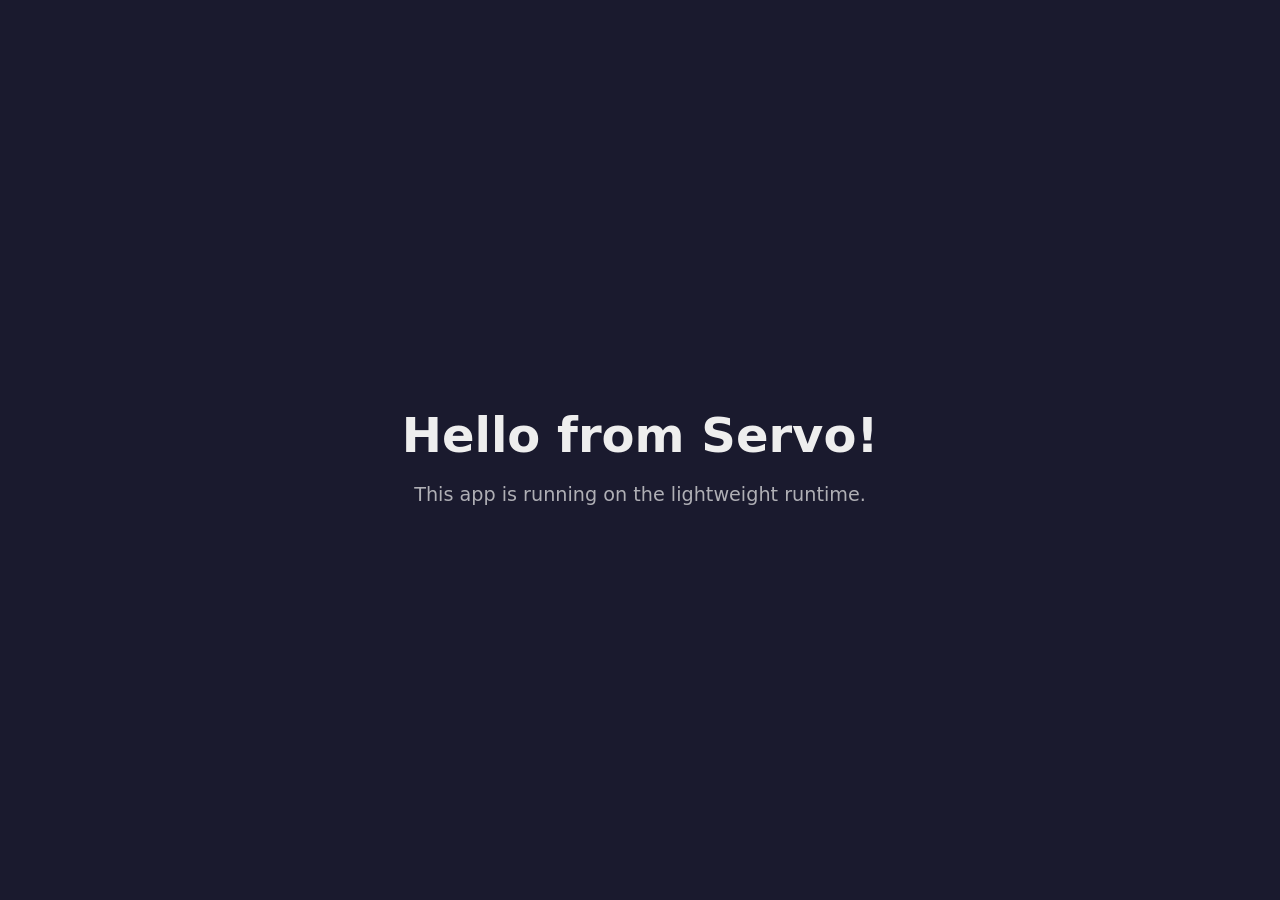
==== examples/hello-world/frontend/index.html @ aa3e48a2 "feat: add hello-world example app Signed-off-by: Fabien Dupont <fabiendupont@pm.me>" ====
<!DOCTYPE html>
<html>
<head>
    <meta charset="utf-8">
    <title>Hello World</title>
    <style>
        body {
            font-family: system-ui, sans-serif;
            display: flex;
            justify-content: center;
            align-items: center;
            min-height: 100vh;
            margin: 0;
            background: #1a1a2e;
            color: #eee;
        }
        .container { text-align: center; }
        h1 { font-size: 3rem; margin-bottom: 0.5rem; }
        p { font-size: 1.2rem; opacity: 0.7; }
    </style>
</head>
<body>
    <div class="container">
        <h1>Hello from Servo!</h1>
        <p>This app is running on the lightweight runtime.</p>
    </div>
</body>
</html>
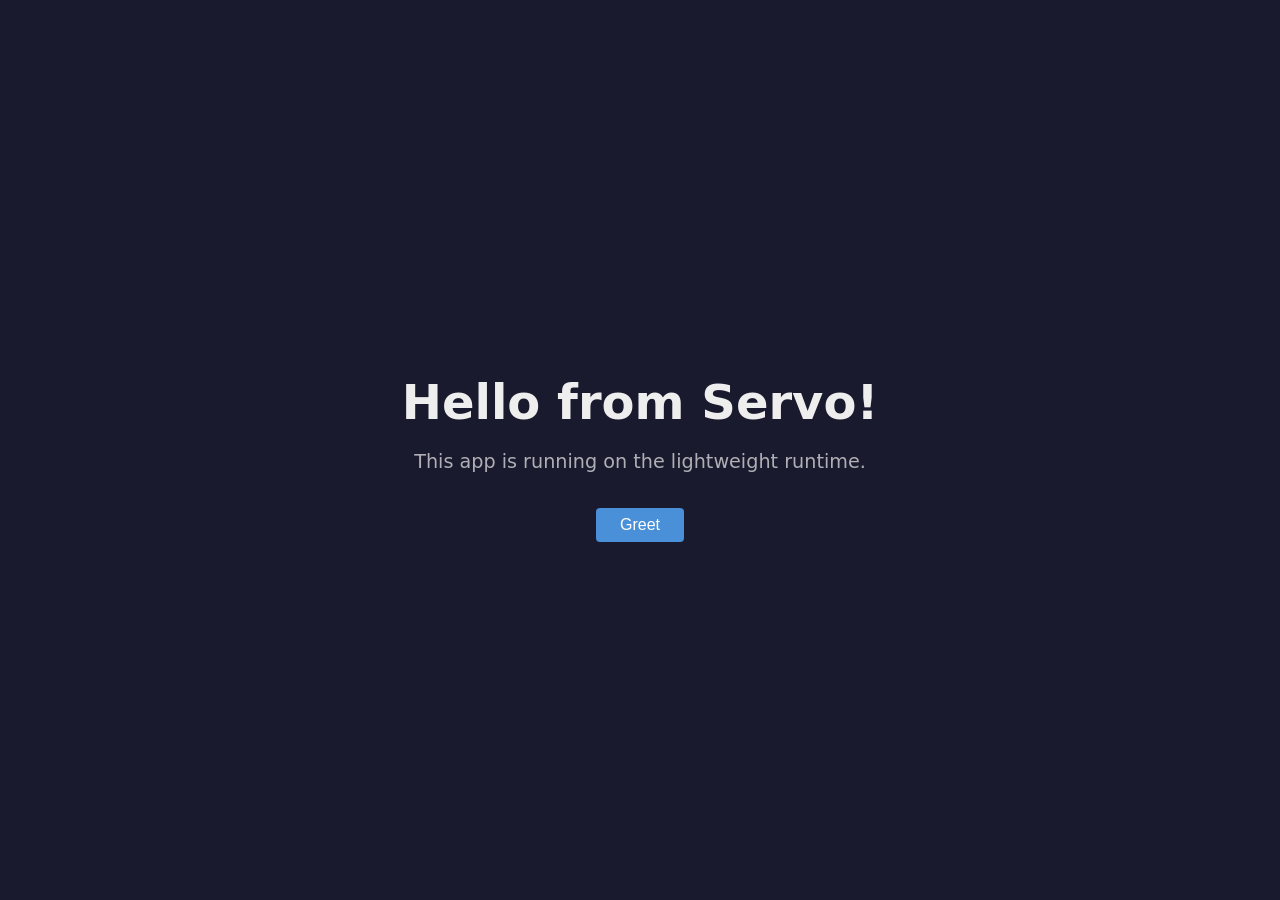
==== commit 57a9c9e6: "feat: add IPC greet command to hello-world example Co-Authored-By: Claude Opus 4.7 <noreply@anthropi" ====
--- a/examples/hello-world/frontend/index.html
+++ b/examples/hello-world/frontend/index.html
@@ -17,12 +17,36 @@
         .container { text-align: center; }
         h1 { font-size: 3rem; margin-bottom: 0.5rem; }
         p { font-size: 1.2rem; opacity: 0.7; }
+        button {
+            margin-top: 1rem;
+            padding: 0.5rem 1.5rem;
+            font-size: 1rem;
+            border: none;
+            border-radius: 4px;
+            background: #4a90d9;
+            color: #fff;
+            cursor: pointer;
+        }
+        button:hover { background: #357abd; }
+        #result { margin-top: 1rem; font-size: 1.1rem; }
     </style>
 </head>
 <body>
     <div class="container">
         <h1>Hello from Servo!</h1>
         <p>This app is running on the lightweight runtime.</p>
+        <button onclick="greet()">Greet</button>
+        <div id="result"></div>
     </div>
+    <script>
+        async function greet() {
+            if (window.__runtime) {
+                const response = await window.__runtime.invoke('greet', { name: 'Servo' });
+                document.getElementById('result').textContent = response.greeting;
+            } else {
+                document.getElementById('result').textContent = 'IPC bridge not available yet';
+            }
+        }
+    </script>
 </body>
 </html>
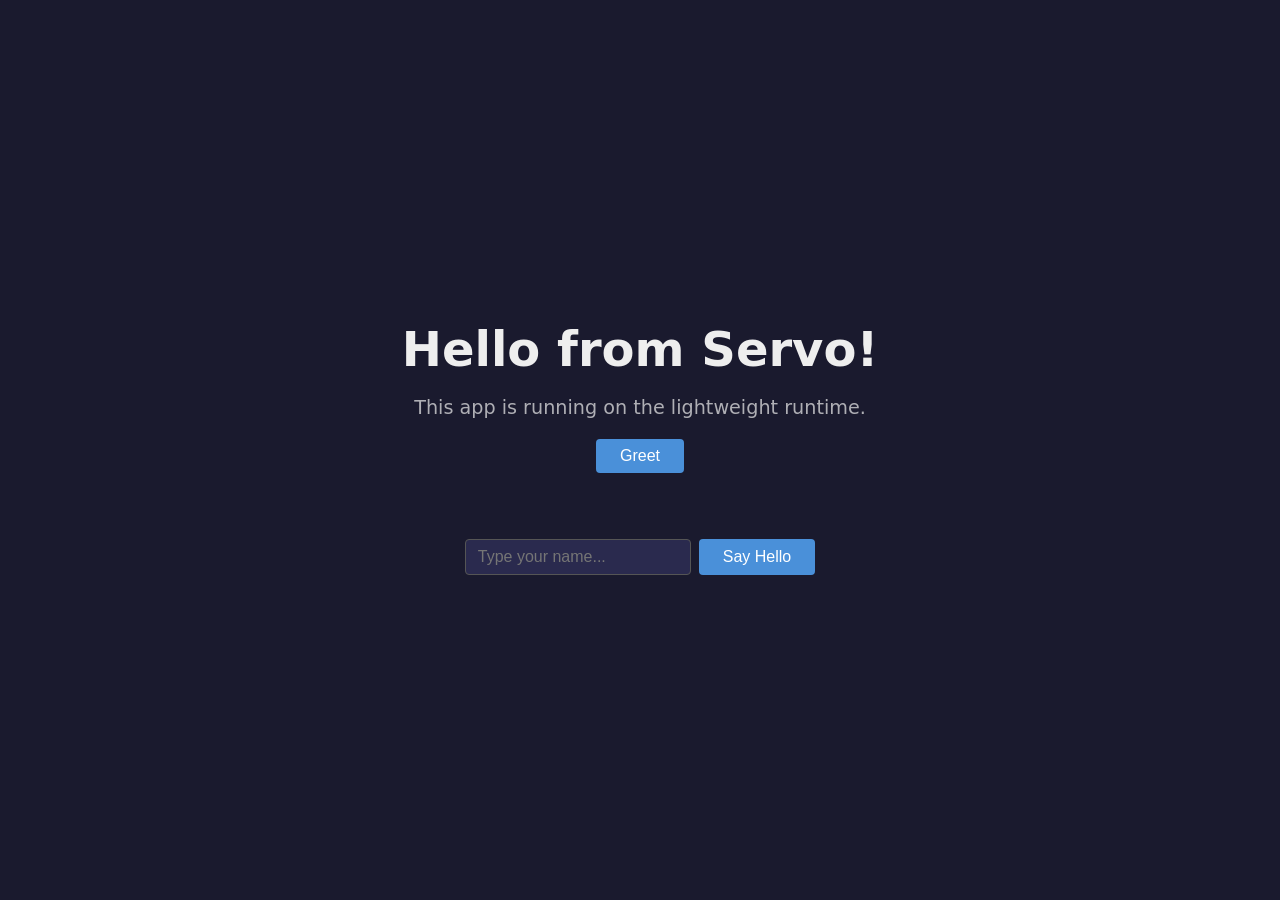
==== commit 2c7613d2: "feat: add text input to hello-world for keyboard + IPC testing Signed-off-by: Fabien Dupont <fabiend" ====
--- a/examples/hello-world/frontend/index.html
+++ b/examples/hello-world/frontend/index.html
@@ -14,11 +14,10 @@
             background: #1a1a2e;
             color: #eee;
         }
-        .container { text-align: center; }
+        .container { text-align: center; max-width: 500px; }
         h1 { font-size: 3rem; margin-bottom: 0.5rem; }
         p { font-size: 1.2rem; opacity: 0.7; }
         button {
-            margin-top: 1rem;
             padding: 0.5rem 1.5rem;
             font-size: 1rem;
             border: none;
@@ -28,25 +27,65 @@
             cursor: pointer;
         }
         button:hover { background: #357abd; }
-        #result { margin-top: 1rem; font-size: 1.1rem; }
+        #result { margin-top: 1rem; font-size: 1.1rem; min-height: 1.5em; }
+        .input-row {
+            display: flex;
+            gap: 0.5rem;
+            margin-top: 1.5rem;
+            justify-content: center;
+        }
+        input[type="text"] {
+            padding: 0.5rem 0.75rem;
+            font-size: 1rem;
+            border: 1px solid #555;
+            border-radius: 4px;
+            background: #2a2a4e;
+            color: #eee;
+            outline: none;
+            width: 200px;
+        }
+        input[type="text"]:focus {
+            border-color: #4a90d9;
+        }
+        #echo-result {
+            margin-top: 0.75rem;
+            font-size: 1rem;
+            opacity: 0.8;
+            min-height: 1.5em;
+        }
     </style>
 </head>
 <body>
     <div class="container">
         <h1>Hello from Servo!</h1>
         <p>This app is running on the lightweight runtime.</p>
+
         <button onclick="greet()">Greet</button>
         <div id="result"></div>
+
+        <div class="input-row">
+            <input type="text" id="name-input" placeholder="Type your name...">
+            <button onclick="greetByName()">Say Hello</button>
+        </div>
+        <div id="echo-result"></div>
     </div>
     <script>
         async function greet() {
-            if (window.__runtime) {
-                const response = await window.__runtime.invoke('greet', { name: 'Servo' });
-                document.getElementById('result').textContent = response.greeting;
-            } else {
-                document.getElementById('result').textContent = 'IPC bridge not available yet';
-            }
+            if (!window.__runtime) return;
+            const response = await window.__runtime.invoke('greet', { name: 'Servo' });
+            document.getElementById('result').textContent = response.greeting;
         }
+
+        async function greetByName() {
+            if (!window.__runtime) return;
+            const name = document.getElementById('name-input').value || 'World';
+            const response = await window.__runtime.invoke('greet', { name });
+            document.getElementById('echo-result').textContent = response.greeting;
+        }
+
+        document.getElementById('name-input').addEventListener('keydown', function(e) {
+            if (e.key === 'Enter') greetByName();
+        });
     </script>
 </body>
 </html>
